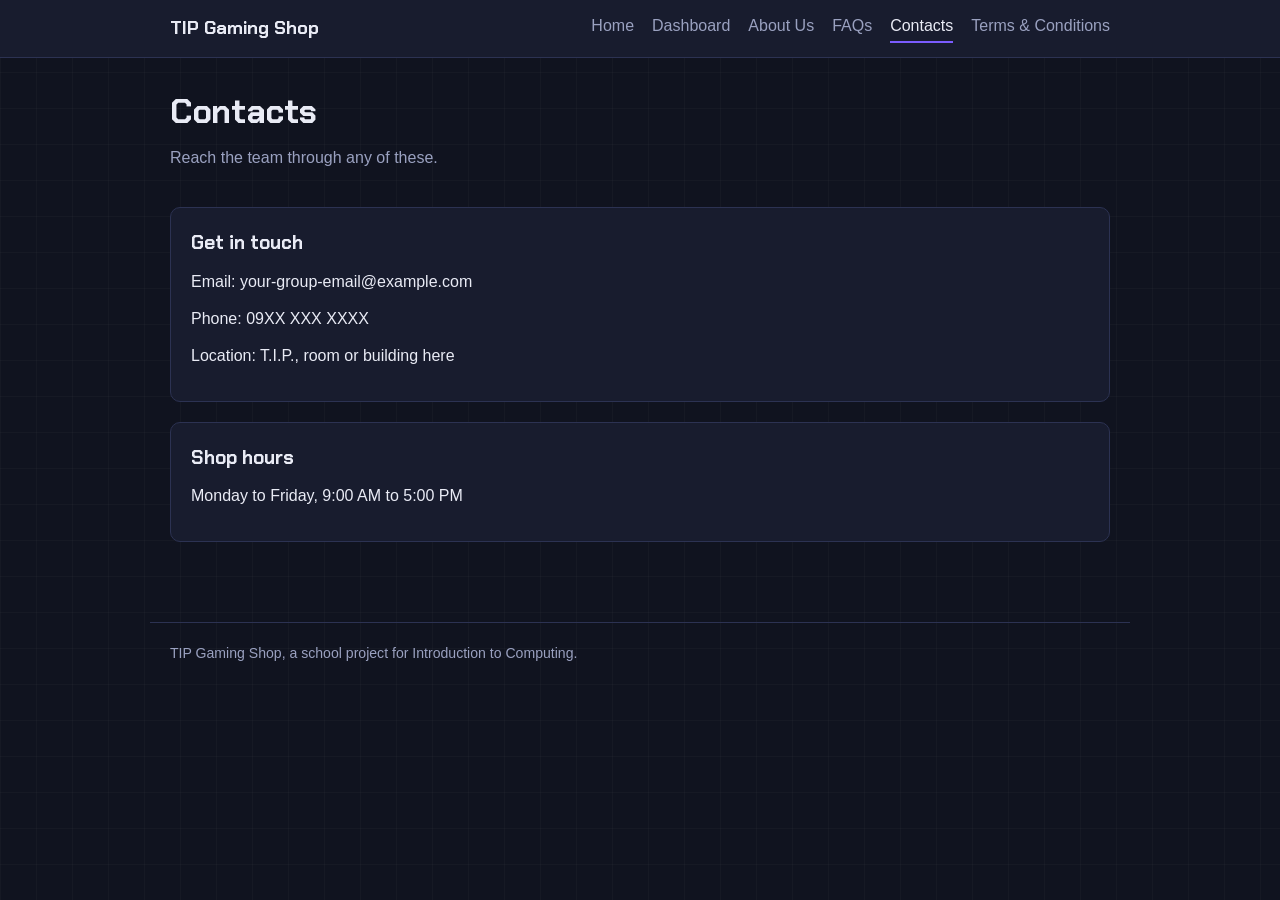
==== contacts.html @ 90e22b72 "TIP Gaming Shop static site" ====
<!DOCTYPE html>
<html lang="en">
<head>
    <meta charset="UTF-8">
    <meta name="viewport" content="width=device-width, initial-scale=1">
    <title>Contacts - TIP Gaming Shop</title>
    <link rel="stylesheet" href="style.css">
</head>
<body>
    <header class="top">
        <div class="bar">
            <a class="brand" href="index.html">TIP Gaming Shop</a>
            <nav>
                <a href="index.html">Home</a>
                <a href="dashboard.html">Dashboard</a>
                <a href="about.html">About Us</a>
                <a href="faqs.html">FAQs</a>
                <a class="here" href="contacts.html">Contacts</a>
                <a href="terms.html">Terms &amp; Conditions</a>
            </nav>
        </div>
    </header>

    <main>
        <h1>Contacts</h1>
        <p class="muted">Reach the team through any of these.</p>
        <br>

        <section class="card">
            <!-- TODO: put in the group's real details before submitting -->
            <h2>Get in touch</h2>
            <p>Email: your-group-email@example.com</p>
            <p>Phone: 09XX XXX XXXX</p>
            <p>Location: T.I.P., room or building here</p>
        </section>

        <section class="card">
            <h2>Shop hours</h2>
            <p>Monday to Friday, 9:00 AM to 5:00 PM</p>
        </section>
    </main>

    <footer>TIP Gaming Shop, a school project for Introduction to Computing.</footer>
</body>
</html>
---- style.css ----
@import url("https://fonts.googleapis.com/css2?family=Chakra+Petch:wght@500;700&display=swap");

:root {
    --bg: #10131f;
    --panel: #181c2e;
    --line: #2c3252;
    --text: #e9ebf5;
    --muted: #9aa1c0;
    --accent: #7b5cff;
    --accent-soft: #b4a4ff;
    --ok: #3ddc97;
    --warn: #ffb020;
    --bad: #ff5d73;
}

* { box-sizing: border-box; }

body {
    margin: 0;
    background: var(--bg);
    color: var(--text);
    font-family: "Segoe UI", Roboto, Arial, sans-serif;
    line-height: 1.55;
    background-image:
        linear-gradient(rgba(255, 255, 255, 0.025) 1px, transparent 1px),
        linear-gradient(90deg, rgba(255, 255, 255, 0.025) 1px, transparent 1px);
    background-size: 36px 36px;
}

h1, h2, h3, .brand {
    font-family: "Chakra Petch", "Segoe UI", sans-serif;
}

a { color: var(--accent-soft); }

/* top bar */
.top {
    background: var(--panel);
    border-bottom: 1px solid var(--line);
}
.bar {
    max-width: 980px;
    margin: 0 auto;
    padding: 14px 20px;
    display: flex;
    align-items: center;
    gap: 24px;
    flex-wrap: wrap;
}
.brand {
    font-weight: 700;
    font-size: 1.15rem;
    color: var(--text);
    text-decoration: none;
}
nav {
    display: flex;
    gap: 18px;
    flex-wrap: wrap;
    margin-left: auto;
}
nav a {
    color: var(--muted);
    text-decoration: none;
}
nav a:hover, nav a.here { color: var(--text); }

main {
    max-width: 980px;
    margin: 0 auto;
    padding: 28px 20px 60px;
}

h1 { font-size: 2.1rem; margin: 0 0 8px; letter-spacing: -0.01em; }
h2 { font-size: 1.2rem; margin: 0 0 12px; }
p { margin: 0 0 12px; }
.muted { color: var(--muted); }

.card {
    background: var(--panel);
    border: 1px solid var(--line);
    border-radius: 10px;
    padding: 20px;
    margin-bottom: 20px;
}

.grid2 {
    display: grid;
    grid-template-columns: 1fr 1fr;
    gap: 20px;
}
@media (max-width: 720px) {
    .grid2 { grid-template-columns: 1fr; }
}

/* forms */
label {
    display: block;
    margin-bottom: 12px;
    color: var(--muted);
    font-size: 0.92rem;
}
input, select {
    display: block;
    width: 100%;
    margin-top: 4px;
    padding: 9px 10px;
    background: var(--bg);
    color: var(--text);
    border: 1px solid var(--line);
    border-radius: 6px;
    font-size: 1rem;
}
input:focus, select:focus, button:focus-visible {
    outline: 2px solid var(--accent-soft);
    outline-offset: 1px;
}

button {
    padding: 9px 16px;
    background: var(--accent);
    color: white;
    border: none;
    border-radius: 6px;
    font-size: 0.95rem;
    cursor: pointer;
}
button:hover { background: #6a49f0; }
button:disabled { background: var(--line); color: var(--muted); cursor: not-allowed; }
button.ghost {
    background: transparent;
    border: 1px solid var(--line);
    color: var(--text);
}
button.ghost:hover { border-color: var(--accent-soft); }
.row { display: flex; gap: 10px; flex-wrap: wrap; align-items: center; }

/* messages */
.msg { min-height: 1.4em; margin: 8px 0 0; font-size: 0.95rem; }
.msg.ok { color: var(--ok); }
.msg.bad { color: var(--bad); }

/* table */
.scroll { overflow-x: auto; }
table { width: 100%; border-collapse: collapse; }
th, td {
    padding: 10px 8px;
    text-align: left;
    border-bottom: 1px solid var(--line);
    white-space: nowrap;
}
th { color: var(--muted); font-weight: 600; font-size: 0.9rem; }
.badge {
    display: inline-block;
    padding: 2px 9px;
    border-radius: 20px;
    font-size: 0.82rem;
}
.badge.low { background: rgba(255, 176, 32, 0.16); color: var(--warn); }
.badge.out { background: rgba(255, 93, 115, 0.16); color: var(--bad); }
.badge.good { background: rgba(61, 220, 151, 0.14); color: var(--ok); }

.who {
    display: flex;
    align-items: center;
    gap: 12px;
    margin-bottom: 20px;
    flex-wrap: wrap;
}

/* buy popup */
dialog {
    background: var(--panel);
    color: var(--text);
    border: 1px solid var(--line);
    border-radius: 10px;
    padding: 22px;
    width: min(420px, 92vw);
}
dialog::backdrop { background: rgba(0, 0, 0, 0.6); }
.receipt {
    margin-top: 14px;
    padding: 12px 14px;
    border: 1px dashed var(--line);
    border-radius: 6px;
    font-family: Consolas, monospace;
    font-size: 0.9rem;
    line-height: 1.7;
}

/* faq */
details {
    border-bottom: 1px solid var(--line);
    padding: 12px 0;
}
summary { cursor: pointer; font-weight: 600; }
details p { margin: 8px 0 0; color: var(--muted); }

footer {
    max-width: 980px;
    margin: 0 auto;
    padding: 20px;
    color: var(--muted);
    font-size: 0.88rem;
    border-top: 1px solid var(--line);
}


/* home hero */
.hero {
    border-left: 6px solid var(--accent);
    padding: 10px 0 10px 22px;
    margin: 10px 0 40px;
}
.hero h1 { font-size: 3.2rem; line-height: 1.05; margin-bottom: 14px; }
.hero p { max-width: 520px; color: var(--muted); font-size: 1.05rem; margin-bottom: 20px; }
.linkbtn {
    padding: 9px 16px;
    border: 1px solid var(--line);
    border-radius: 6px;
    color: var(--text);
    text-decoration: none;
    font-size: 0.95rem;
}
.linkbtn:hover { border-color: var(--accent-soft); }
.narrow { max-width: 420px; }

/* product cards */
.shelf {
    display: grid;
    grid-template-columns: repeat(auto-fill, minmax(210px, 1fr));
    gap: 18px;
    margin-bottom: 30px;
}
.item {
    background: var(--panel);
    border: 1px solid var(--line);
    border-radius: 12px;
    overflow: hidden;
    display: flex;
    flex-direction: column;
    transition: transform 0.15s, border-color 0.15s;
}
.item:hover { transform: translateY(-3px); border-color: var(--accent-soft); }
.pic {
    position: relative;
    height: 130px;
    display: flex;
    align-items: center;
    justify-content: center;
    overflow: hidden;
}
.pic span {
    font-family: "Chakra Petch", "Segoe UI", sans-serif;
    font-size: 4.5rem;
    font-weight: 700;
    color: white;
    opacity: 0.5;
}
.pic img {
    position: absolute;
    top: 0; left: 0;
    width: 100%;
    height: 100%;
    object-fit: cover;
}
.tone0 .pic { background: #3b2f8f; }
.tone1 .pic { background: #0f5e6b; }
.tone2 .pic { background: #7a3350; }
.tone3 .pic { background: #6b5516; }
.tone4 .pic { background: #1f4f8a; }
.info { padding: 14px; display: flex; flex-direction: column; gap: 4px; flex: 1; }
.info h3 { margin: 0; font-size: 1.05rem; }
.info p { margin: 0; font-size: 0.85rem; }
.priceRow {
    display: flex;
    justify-content: space-between;
    align-items: center;
    margin: 8px 0 10px;
}
.priceRow b { font-family: "Chakra Petch", "Segoe UI", sans-serif; font-size: 1.2rem; }
.info button { margin-top: auto; }

nav a { padding-bottom: 2px; border-bottom: 2px solid transparent; }
nav a.here { border-bottom-color: var(--accent); }

@media (max-width: 720px) {
    .hero h1 { font-size: 2.3rem; }
}
@media (prefers-reduced-motion: reduce) {
    .item { transition: none; }
    .item:hover { transform: none; }
}

/* buy form inside the product cards */
.buyform { display: flex; gap: 6px; flex-wrap: wrap; margin-top: auto; }
.buyform input { margin: 0; width: calc(50% - 3px); }
.buyform button { width: 100%; }

.startbtn {
    padding: 9px 16px;
    background: var(--accent);
    color: white;
    border-radius: 6px;
    text-decoration: none;
    font-size: 0.95rem;
}
.startbtn:hover { background: #6a49f0; }
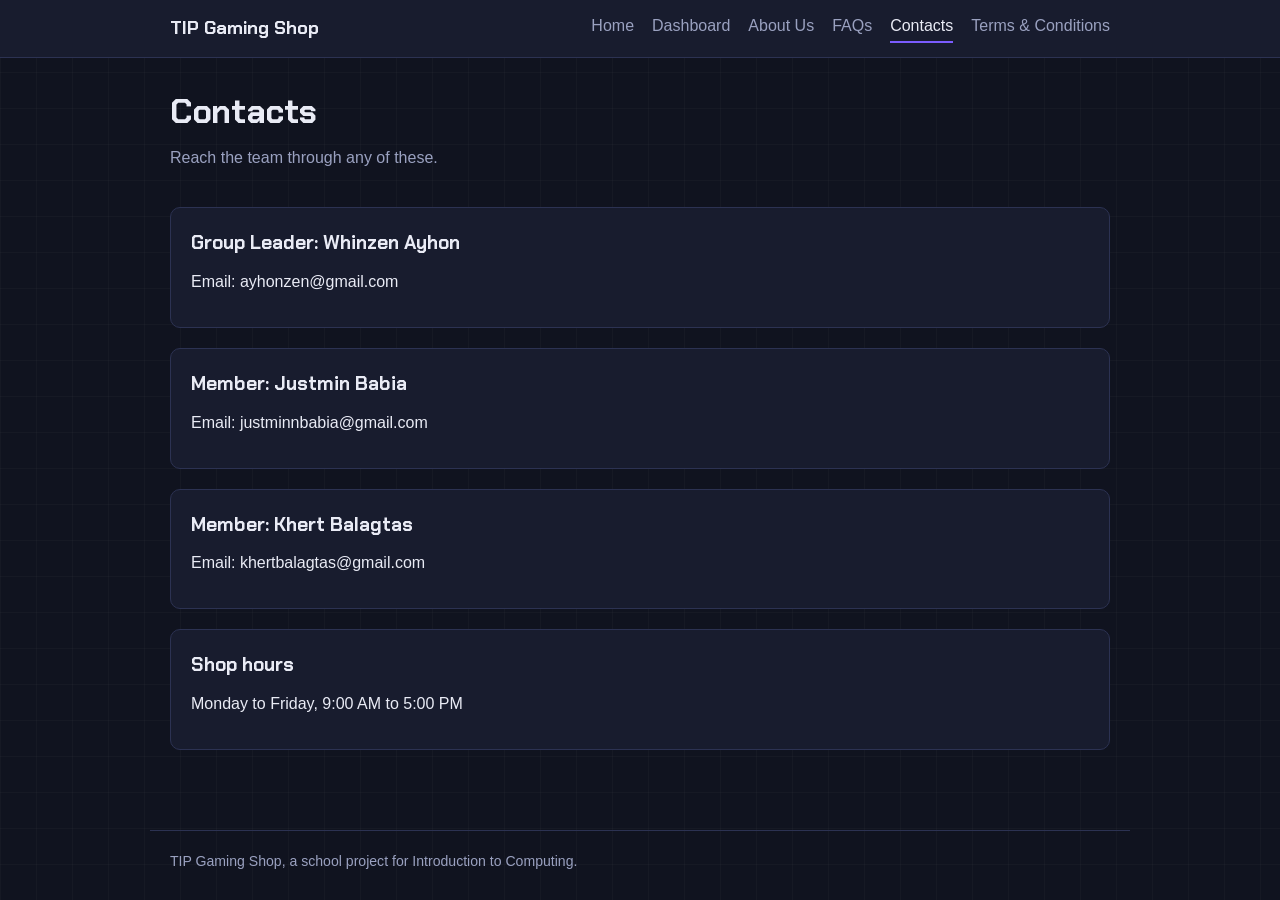
==== commit 7be1fa0d: "Revise contact information in contacts.html Updated contact details for group leader and members." ====
--- a/contacts.html
+++ b/contacts.html
@@ -28,10 +28,18 @@
 
         <section class="card">
             <!-- TODO: put in the group's real details before submitting -->
-            <h2>Get in touch</h2>
-            <p>Email: your-group-email@example.com</p>
-            <p>Phone: 09XX XXX XXXX</p>
-            <p>Location: T.I.P., room or building here</p>
+            <h2>Group Leader: Whinzen Ayhon</h2>
+            <p>Email: ayhonzen@gmail.com</p>
+        </section>
+                <section class="card">
+            <!-- TODO: put in the group's real details before submitting -->
+            <h2>Member: Justmin Babia</h2>
+            <p>Email: justminnbabia@gmail.com</p>
+        </section>
+          <section class="card">
+            <!-- TODO: put in the group's real details before submitting -->
+            <h2>Member: Khert Balagtas</h2>
+            <p>Email: khertbalagtas@gmail.com</p>
         </section>
 
         <section class="card">
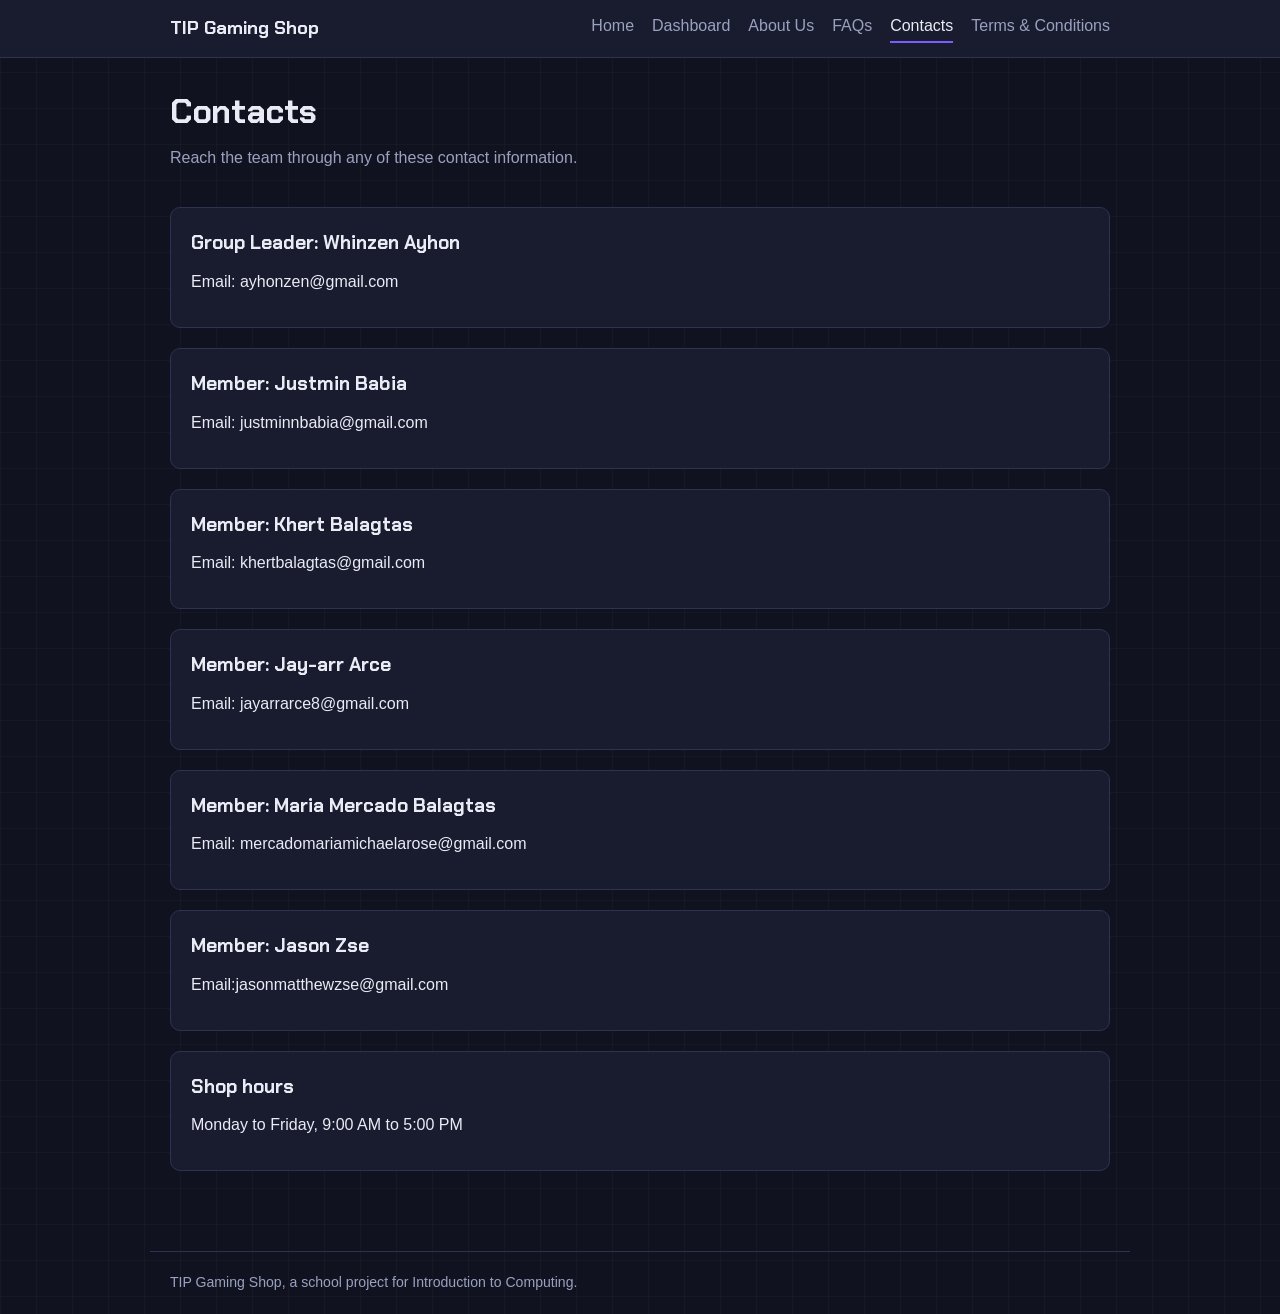
==== commit 63a27821: "Update contacts.html with new team members Added additional team members with their contact informat" ====
--- a/contacts.html
+++ b/contacts.html
@@ -23,23 +23,32 @@
 
     <main>
         <h1>Contacts</h1>
-        <p class="muted">Reach the team through any of these.</p>
+        <p class="muted">Reach the team through any of these contact information.</p>
         <br>
 
         <section class="card">
-            <!-- TODO: put in the group's real details before submitting -->
             <h2>Group Leader: Whinzen Ayhon</h2>
             <p>Email: ayhonzen@gmail.com</p>
         </section>
                 <section class="card">
-            <!-- TODO: put in the group's real details before submitting -->
             <h2>Member: Justmin Babia</h2>
             <p>Email: justminnbabia@gmail.com</p>
         </section>
           <section class="card">
-            <!-- TODO: put in the group's real details before submitting -->
             <h2>Member: Khert Balagtas</h2>
             <p>Email: khertbalagtas@gmail.com</p>
+        </section>
+         <section class="card">
+            <h2>Member: Jay-arr Arce</h2>
+            <p>Email: jayarrarce8@gmail.com</p>
+        </section>
+         <section class="card">
+            <h2>Member: Maria Mercado Balagtas</h2>
+            <p>Email: mercadomariamichaelarose@gmail.com</p>
+        </section>
+         <section class="card">
+            <h2>Member: Jason Zse</h2>
+            <p>Email:jasonmatthewzse@gmail.com</p>
         </section>
 
         <section class="card">
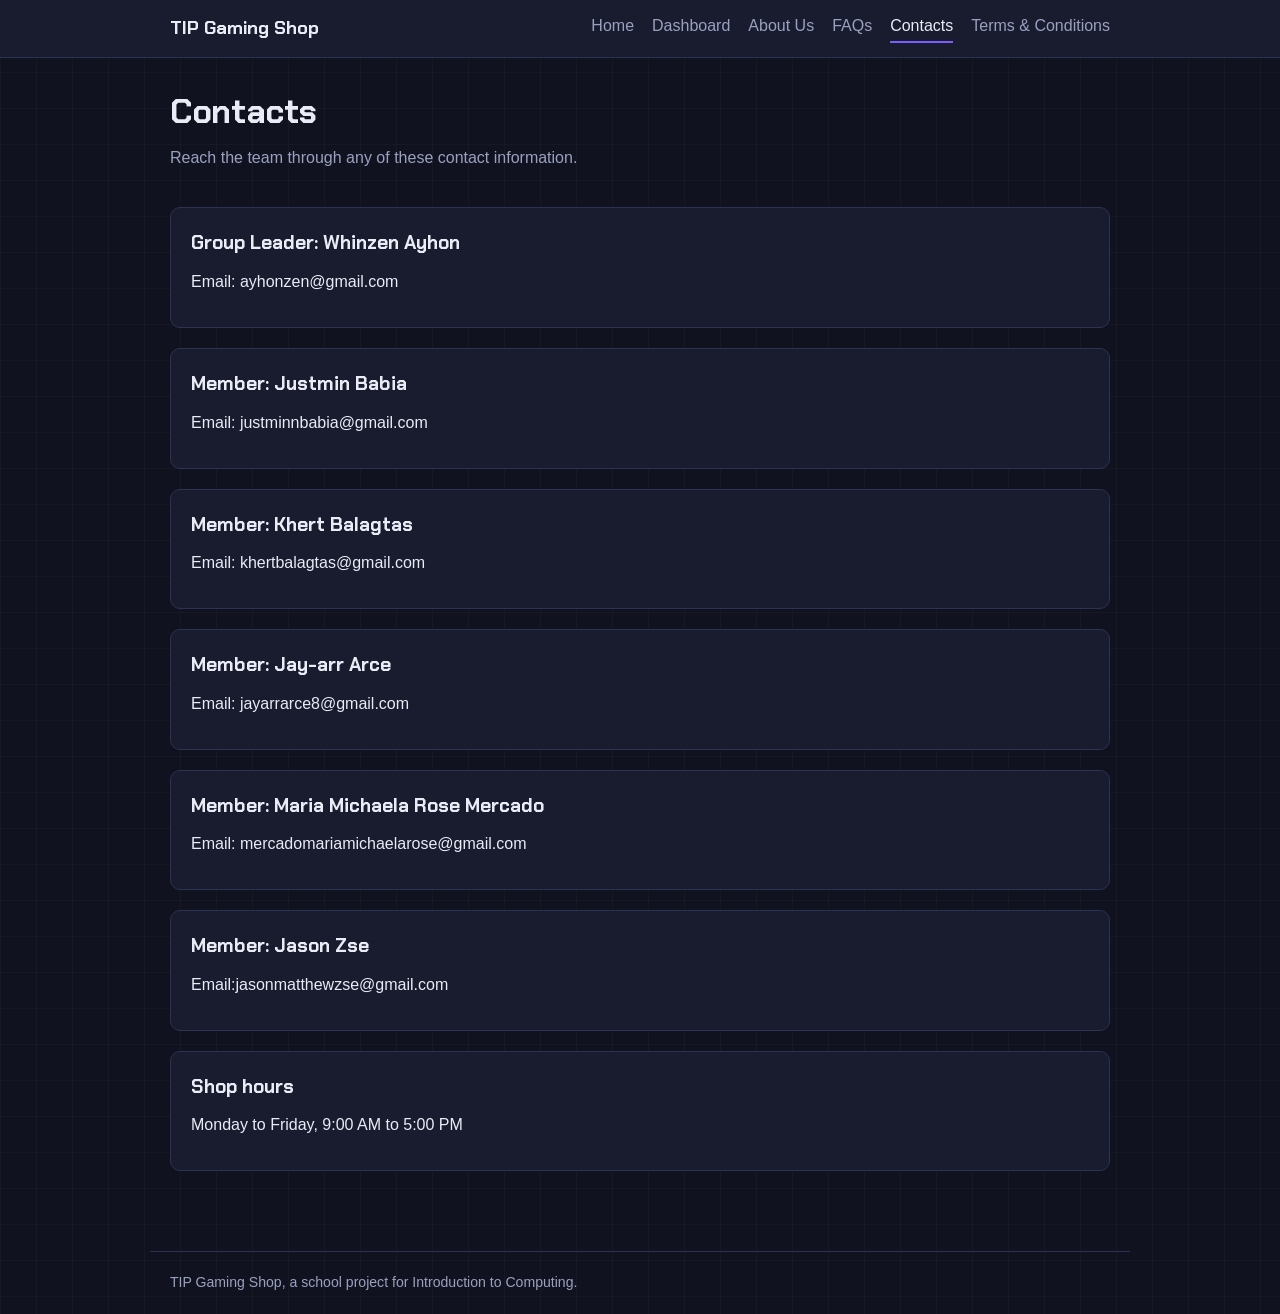
==== commit 15f00d3b: "Update member name from Maria Mercado to Maria Michaela" ====
--- a/contacts.html
+++ b/contacts.html
@@ -43,7 +43,7 @@
             <p>Email: jayarrarce8@gmail.com</p>
         </section>
          <section class="card">
-            <h2>Member: Maria Mercado Balagtas</h2>
+            <h2>Member: Maria Michaela Rose Mercado</h2>
             <p>Email: mercadomariamichaelarose@gmail.com</p>
         </section>
          <section class="card">
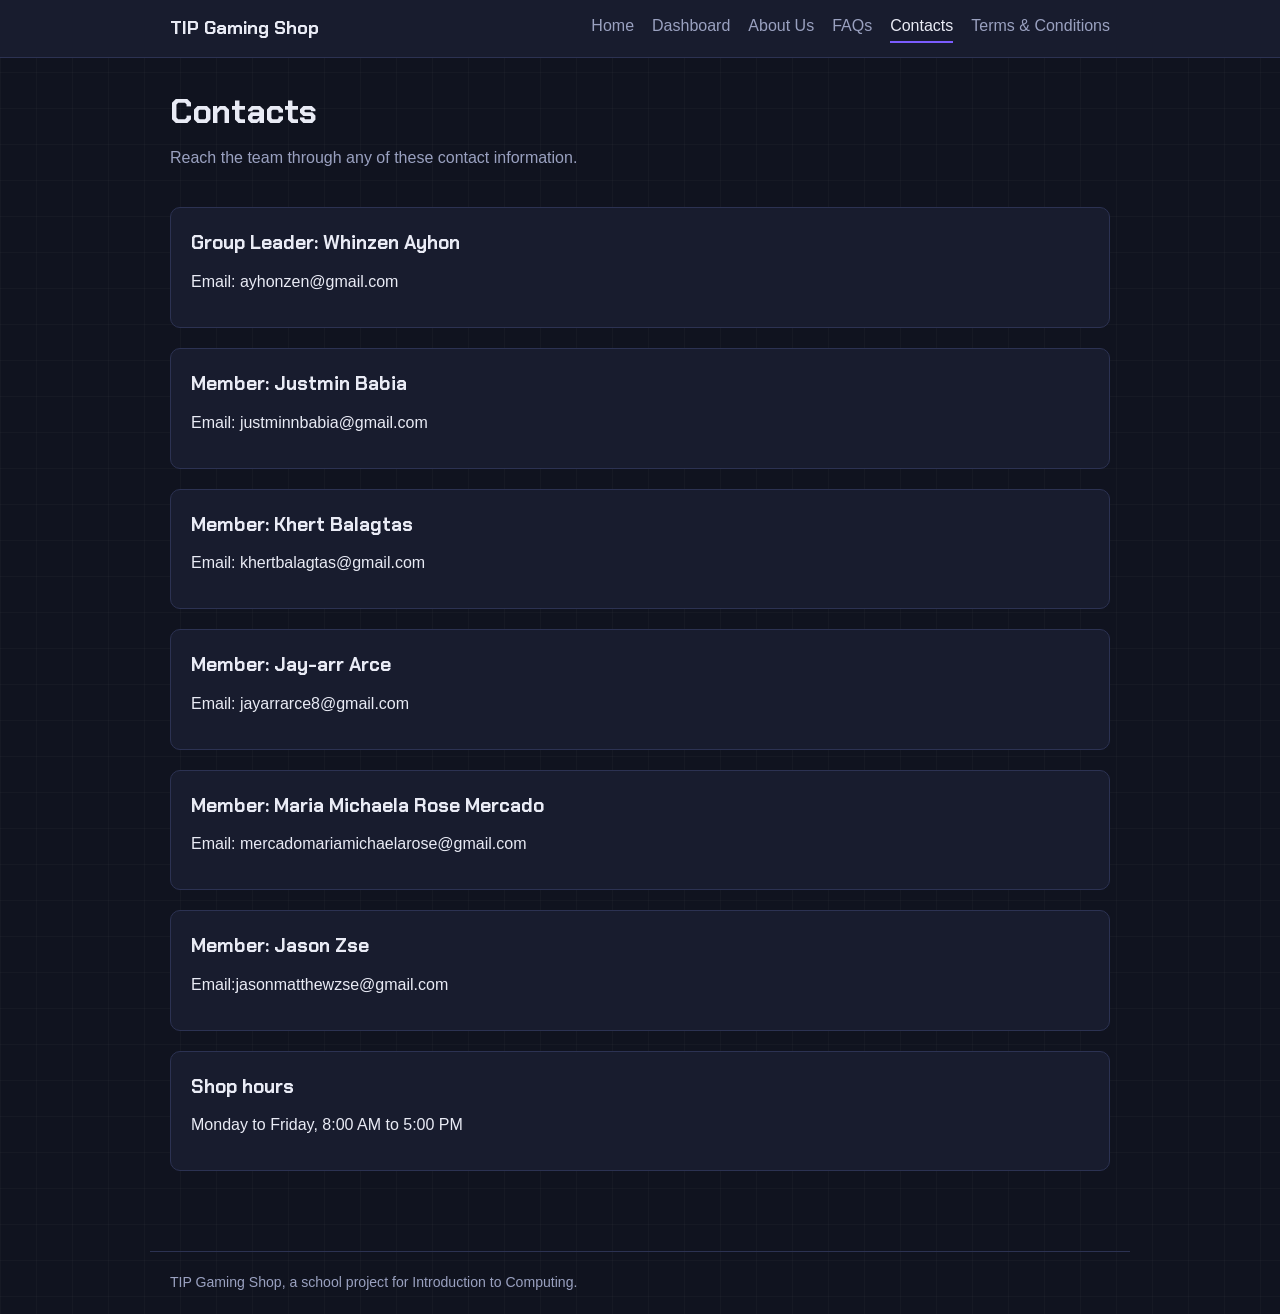
==== commit a3695f01: "Update shop hours in contacts.html" ====
--- a/contacts.html
+++ b/contacts.html
@@ -53,7 +53,7 @@
 
         <section class="card">
             <h2>Shop hours</h2>
-            <p>Monday to Friday, 9:00 AM to 5:00 PM</p>
+            <p>Monday to Friday, 8:00 AM to 5:00 PM</p>
         </section>
     </main>
 
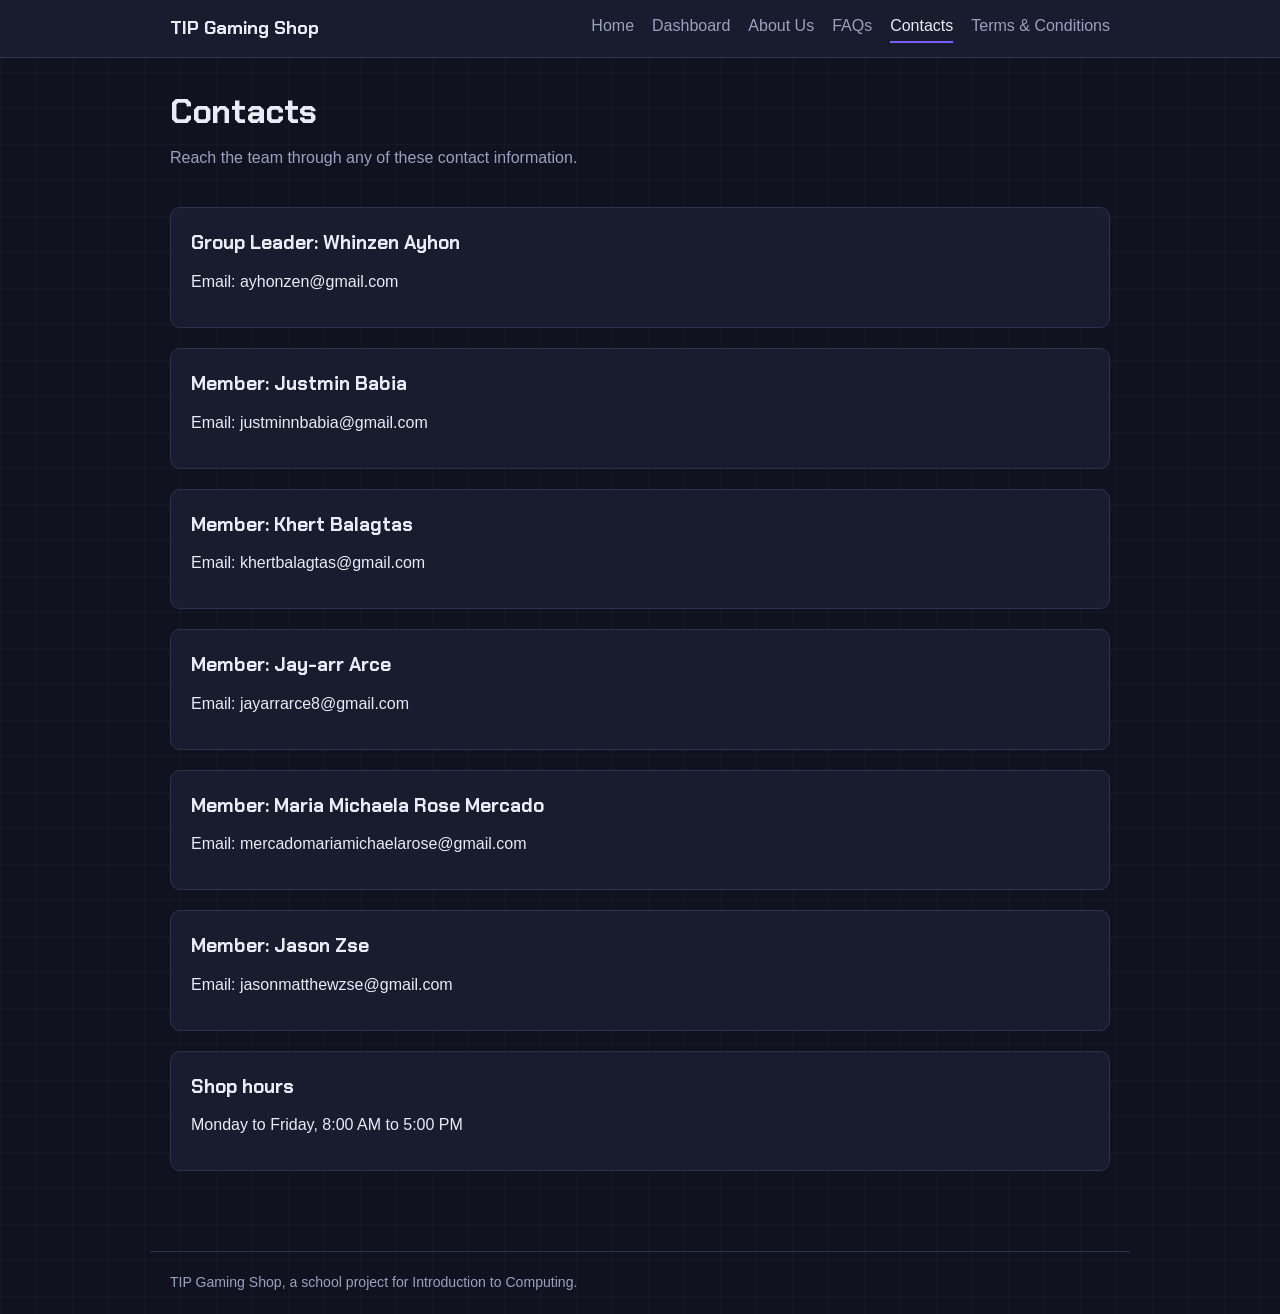
==== commit 8c63e072: "Fix email formatting for Jason Zse" ====
--- a/contacts.html
+++ b/contacts.html
@@ -48,7 +48,7 @@
         </section>
          <section class="card">
             <h2>Member: Jason Zse</h2>
-            <p>Email:jasonmatthewzse@gmail.com</p>
+            <p>Email: jasonmatthewzse@gmail.com</p>
         </section>
 
         <section class="card">
